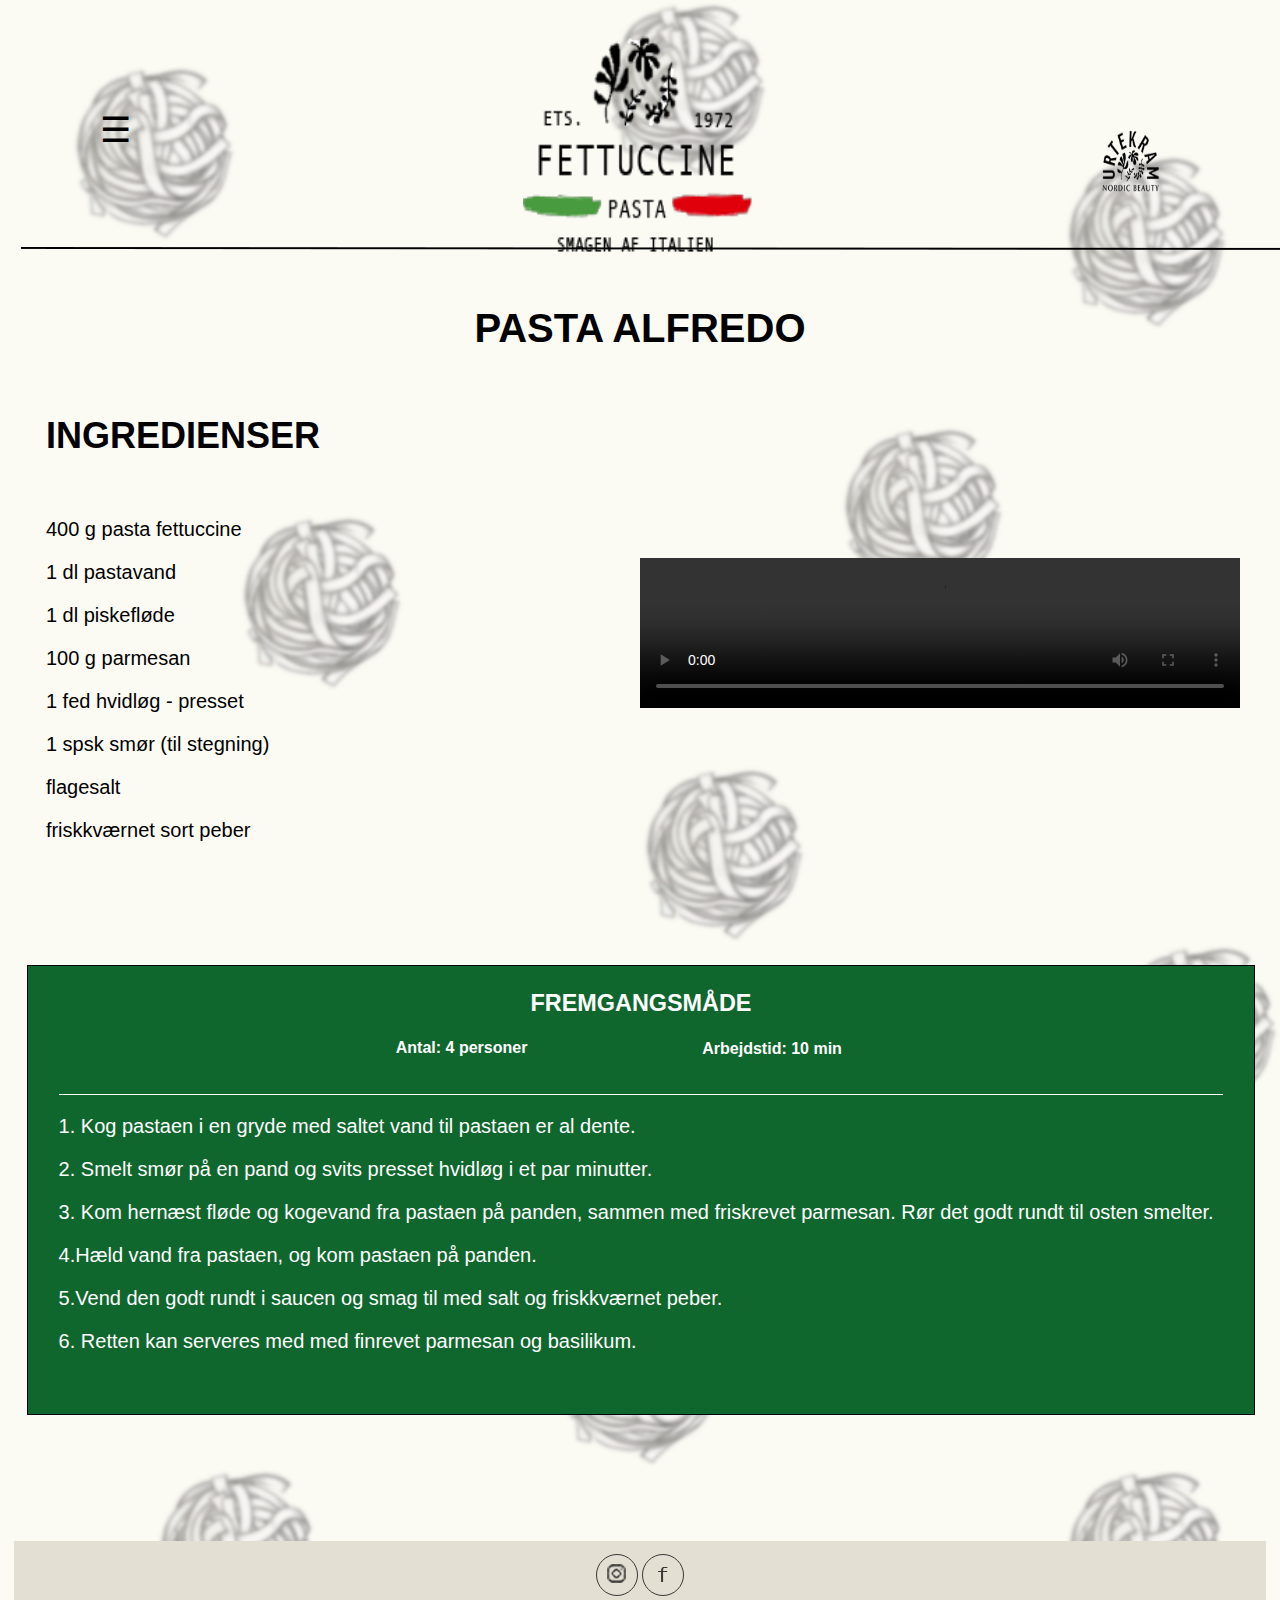
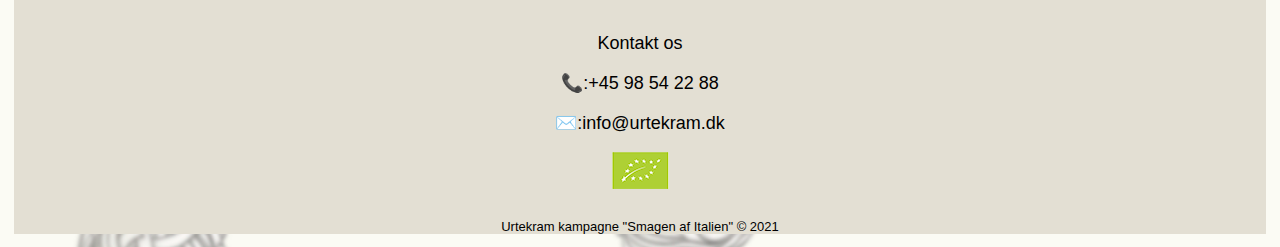
==== Alfredo.html @ b3728e4c "github" ====
<!DOCTYPE html>
<html lang="da">

<head>
	<meta charset="utf-8">

	<title> Pasta Fettuccine - smagen af Italien</title>
	<meta name="author" content="Sophia Lehrskov">

  <!-- SEO -->
	<meta name="description" content="Pasta Fettuccine smagen af Italien, er en kampagne side der indeholder opskfiter, og information om Urtekrams pasta fettuccine">
  <meta name="keywords" content="pasta, pasta fettucine, italien, urtekram, økologi, bæredygtighed, bæredygtig, carbonara, parmesan, piskefløde, tomater, fløde, hvidløg, salt, peber, tilbehør, dolomitterne, italien, bjerge,linje">


	<meta name="viewport" content="width=device-width, initial-scale=1.0">

  <!-- link til sidens css -->
	<link rel="stylesheet" href="CSS/opskift.css">

	<!-- favicon = ikon i faneblad / browser -->
	<link rel="icon" type="image/png" href="image/favicon1.png" />
</head>



<header>

      <!-- her begynder headeren, som består af sidens logo og brugerbar, i venstre side samt urtekrams logo i højre -->

<!--burgerbar-->
<div class="dropdown">
  <button class="dropbtn">☰</button>
  <div class="dropdown-content">
    <a href="index.html">Forside</a>
  </div>
</div>

<!-- Logo på siden -->
<div class="logo">
	  <a href="index.html">
	<img class="logo" src="image/logo.png" alt="pasta fettuccine" width="230" height="240">
</a>
</div>

<!-- Logo på siden mobil -->
<div class="logomobil">
	  <a href="index.html">
	<img class="logomobil" src="image/logo.png" alt="pasta fettuccine" width="120" height="125">
</a>
</div>


<!-- Logo på siden tablet -->
<div class="logotab">
	<a href="index.html">
	<img class="logotab" src="image/logo.png" alt="pasta fettuccine" width="190" height="195">
	</a>
</div>


<!-- Link til urtekram -->
<div class="urtekram">
  <a href="https://www.urtekram.dk">
<img class="logo" src="image/urtekram1.png" alt="urtekram" width="65" height="70">
</a>
</div>

<!-- Link til urtekram mpb-->
<div class="urtekrammob">
  <a href="https://www.urtekram.dk">
<img class="urtekrammob" src="image/urtekram1.png" alt="urtekram" width="45" height="50">
</a>
</div>


</header>

<div class="linje">
  <img src="image/linje.png" alt="linje" >
</div>


<div class="linjemob">
  <img src="image/linjemob.png" alt="linje" >
</div>

<div class="linjetab">
  <img src="image/linjetab.png" alt="linje" >
</div>


<div class="linjet">
  <img src="image/linjet.png" alt="linje" >
</div>



<body>

	<!-- her starter hjemmesidens body-->

<div class="overskift">
	<h1>PASTA ALFREDO</h1>
</div>

<!--Video af opskift mob -->
<div class="videomob">
	<video width="350" controls>
	  <source src="alfredo.mp4" type="video/mp4">
	  <source src="alfredo.ogg" type="video/ogg">
	  Your browser does not support HTML video.
	</video>
</div>

<!--Video af opskift tablet lodret -->
<div class="videotab">
	<video width="700" controls>
	  <source src="alfredo.mp4" type="video/mp4">
	  <source src="alfredo.ogg" type="video/ogg">
	  Your browser does not support HTML video.
	</video>
</div>

<!--Video af opskift tablet vandret -->
<div class="videot">
	<video width="900" controls>
	  <source src="alfredo.mp4" type="video/mp4">
	  <source src="alfredo.ogg" type="video/ogg">
	  Your browser does not support HTML video.
	</video>
</div>

<div class="opskift">
	<div class="ingredienser">
		<h2>INGREDIENSER</h2>
	</div>
	<p>400 g pasta fettuccine</p>
	<p>1 dl pastavand</p>
	<p>1 dl piskefløde</p>
	<p>100 g parmesan</p>
	<p>1 fed hvidløg - presset</p>
	<p>1 spsk smør (til stegning)</p>
	<p>flagesalt</p>
	<p>friskkværnet sort peber</p>
</div>




<!--Video af opskift -->
<div class="video">
	<video width="600" controls>
	  <source src="alfredo.mp4" type="video/mp4">
	  <source src="alfredo.ogg" type="video/ogg">
	  Your browser does not support HTML video.
	</video>
</div>


<!--fremgangsmåde-->

<div class="fremgangsmåde">
	<div class="frem">
		<h3>FREMGANGSMÅDE</h3>
	</div>
	<div class="tid">
		<h4>Arbejdstid: 10 min</h4>
	</div>
	<div class="pers">
		<h4>Antal: 4 personer</h4>
	</div>
	<div class="tekst">
		<p>1. Kog pastaen i en gryde med saltet vand til pastaen er al dente.</p>
		<p>2. Smelt smør på en pand og svits presset hvidløg i et par minutter.</p>
		<p>3. Kom hernæst fløde og kogevand fra pastaen på panden, sammen med friskrevet parmesan. Rør det godt rundt til osten smelter.</p>
		<p>4.Hæld vand fra pastaen, og kom pastaen på panden.</p>
		<p>5.Vend den godt rundt i saucen og smag til med salt og friskkværnet peber.</p>
		<p>6. Retten kan serveres med med finrevet parmesan og basilikum.</p>

	</div>

</div>


  <!-- Hjemmesidens footer -->

	<div class="footer-basic">
		<footer>
			<div class="social">
				<a href="https://www.instagram.com/urtekram/"><img src="image/insta.png" alt="urtekram"></a>
				<a href="https://www.facebook.com/urtekram/"><img src="image/facebook.png" alt="urtekram"></a>
			</div>

			<ul class="list-inline">
				<li class="list-inline-item"><p> Kontakt os</p></li>
					<li class="list-inline-item"><p> 📞:+45 98 54 22 88 </p></li>
						<li class="list-inline-item"><p>  ✉️:info@urtekram.dk</p></li>

						<div class="mærke">
							<a href="https://ec.europa.eu/info/food-farming-fisheries/farming/organic-farming"><img src="image/mærke.png" alt="urtekram"> </a>
						</div>

			</ul>
			<p class="copyright">Urtekram kampagne "Smagen af Italien" © 2021</p>
		</footer>
			</div>

  </body>



</html>
---- CSS/opskift.css ----
/*farver*/
:root{
  --baggrund:#fbfbf4;
  --tekstbox: #e3dfd3;
}

.wrap{
  width: 100%;
}

/* Smooth scroll */
html {
  scroll-behavior: smooth;
}

/*baggrunds billede*/
body{
  background-color: var(--baggrund);
  background-image: url("../image/baggrund1.png");
  background-size: contain;
  font-family: "Andale Mono", sans-serif;
}

/*drop down menu bar*/

.dropbtn {
  background-color: #0000;
  color: black;
  padding: 38px;
  font-size: 35px;
  border: none;
  margin-top: 60%;
  margin-left: 50%;
}

.dropdown {

  display: inline-block;
}

.dropdown-content {
  display: none;
  position: absolute;
  background-color: #fbfbf4;
  min-width: 38px;
  box-shadow: 0px 8px 16px 0px rgba(0,0,0,0.2);
  z-index: 10;
}

.dropdown-content a {
  color: black;
  padding: 20px 10px;
  text-decoration: none;
  display: block;
}

.dropdown-content a:hover {background-color: #fbfbf4;}

.dropdown:hover .dropdown-content {display: block;}

.dropdown:hover .dropbtn {background-color: #fbfbf4;}

/*placering af logo*/
.logo{
  margin-left: 23%;
  margin-top: -13%;

}

/*placering af logo tablet vandret*/
.logotab{
  margin-left:22%;
  margin-top: -25%;

}

/*placering af logo tab*/
.logomobil{
  margin-left:18%;
  margin-top: -26%;

}

/*placering af link til urtekram*/
.urtekram{
  margin-left: 82%;
  margin-top: -11%;

}

/*placering af link til urtekram mob*/

.urtekrammob{
  margin-left: 55%;
  margin-top: -17%;
}

/*placering af linje*/
.linje{

  margin-left: 1%;
  margin-right: 2%;
  margin-top: 16.5%;
}

/*placering af linje*/

.linjemob{
  margin-top: 5%;
}

/*placering af linje tab*/

.linjetab{
  margin-top: 4%;
  margin-left: 1.5%;
}


/*Styling af overskift*/
.overskift{
  text-align: center;
  margin-top: 2%;
  font-size: 20px;

}

/*Styling af opskiften*/
.opskift{
  margin-left: 10%;
  font-size: 18px;
  margin-bottom: -5%;
}

.ingredienser{
  font-size: 19px;
  margin-top: 2%;

}

/*Styling af video*/
.video{
  margin-left: 50%;
  margin-top: -24%;

}

/*Styling af video*/
.video1{
  margin-left: 50%;
  margin-top: -21%;

}

/*Styling af video*/
.video2{
  margin-left: 50%;
  margin-top: -30.3%;

}

/*Styling af video mob*/
.videomob{
  margin-top: 10%;
  margin-left: 1%;
}

/*Styling af video tablet lodret*/
.videotab{
  margin-left: 7%;
  margin-bottom: 5%;
  }

}

/*Styling af video tablet vandret*/
.videot{
  margin-right: 10%;

}

/*Styling af fremgangsmåde*/
.fremgangsmåde{
  background-color: #10672e;
  margin-top: 10% ;
  margin-bottom: 10%;
  border-top: 1px solid black;
  border-bottom: 1px solid black;
  border-left: 1px solid black;
  border-right: 1px solid black;
  font-family: "Andale Mono", sans-serif;
  color: white;


}

.frem{
  text-align: center;
  font-size: 20px;
}

.tid{
  margin-left: 55%;

}

.pers{
  margin-left: 30%;
  margin-top: -3.3%;
  margin-bottom: 3%;

}

.tekst{
  margin-left: 2.5%;
  margin-right: 2.5%;
  margin-bottom: 5%;
  border-top: 1px solid white;
}
/*styling af footer*/

.footer-basic{
  background-color: var(--tekstbox);
  margin-left: 0.5%;
  margin-right: 0.5%;


}

.footer-basic ul {
  padding: 0;
  list-style:none;
  text-align:center;
  font-size:18px;


}

.footer-basic li {
  padding:0 10px;
}

.footer-basic ul a {
  color:inherit;
  text-decoration:none;
  opacity:5;
}

.footer-basic ul a:hover {
  opacity:1;
}

.footer-basic .social {
  text-align:center;
  padding-bottom:1%;
}

.footer-basic .social > a {
  font-size:20px;
  width:40px;
  height:40px;
  line-height:42px;
  display:inline-block;
  text-align:center;
  border-radius:50%;
  border:1px solid black;
  margin-top: 1%;
  margin-bottom: 0.5%;
  color:inherit;
  opacity:0.75;
}

.footer-basic .social > a:hover {
  opacity:5;
}


.footer-basic .copyright {
  margin-top:0.5%;
  text-align:center;
  font-size:13px;
  color:black;
  margin-top: 2%;
  font-family: "Andale Mono", sans-serif;
}

/*scrollbar*/

/* width */
::-webkit-scrollbar {
  width: 7px;
}

/* Track */
::-webkit-scrollbar-track {
  background: white;
}

/* Handle */
::-webkit-scrollbar-thumb {
  background: black;
}

/* Handle on hover */
::-webkit-scrollbar-thumb:hover {
  background: #555;
}


/* Responsive layout - Mobilenhed*/
      @media screen and (max-width: 600px){

        /*drop down menu bar*/

        .dropbtn {
          background-color: #0000;
          color: black;
          padding: 15px;
          font-size: 20px;
          border: none;
          margin-top: 80%;
          margin-left: 17%;

        }

        .dropdown {
          display: inline-block;



        }

        .dropdown-content {
          display: none;
          position: absolute;
          background-color: #fbfbf4;
          min-width: 20px;
          box-shadow: 0px 8px 16px 0px rgba(0,0,0,0.2);
          z-index: 10;
        }

        .dropdown-content a {
          color: black;
          padding: 15px 7px;
          text-decoration: none;
          display: block;
          font-size: 10px;
        }

        body{
          background-image: url("../image/baggrundmobil.png");
          background-size:
        }

        .logo{
          display: none;
        }

        .logomobil{
          display: block;
        }

        .logotab{
          display: none;
        }


        .urtektam{
          display: none;
        }

        .urtektammob{
          display: block;
        }

        .linje{
          display:none;
        }

        .linjemob{
          display: block;
        }

        .linjetab{
          display: none;
        }


        .linjet{
          display: none;
      }

        .overskift{
          text-align: center;
          font-size: 18px;
        }

        /*Styling af video*/
        .video{
          display: none;
        }
        /*Styling af video*/
        .video1{
          display: none;
        }
        /*Styling af video*/
        .video2{
          display: none;
        }

        .videomob{
          margin-top: 10%;
          margin-left: 1%;

        }

        .videotab{
        display: none;

        }

        .videot{
          display: none;
          }




        .ingredienser{
          margin-right: 40%;
          margin-bottom: 10%;
          font-size: 16px;
          margin-top: 20%;
        }

        .opskift{
          margin-left: 2%;
          margin-top: 5%;
          font-size: 15px;



        }


        /*Styling af fremgangsmåde*/
        .fremgangsmåde{
          background-color: #10672e;
          margin-top: 20%;
          margin-bottom: 13%;
          border-top: 1px solid black;
          border-bottom: 1px solid black;
          border-left: 1px solid black;
          border-right: 1px solid black;
          font-family: "Andale Mono", sans-serif;
          font-size: 15px;


        }

        .frem{
          text-align: center;
          font-size: 20px;
        }

        .tid{
          margin-left: 26%;


        }

        .pers{
          margin-left: 29%;
          margin-top: -3.3%;
          margin-bottom: 3%;

        }

        .tekst{

          margin-left: 4%;
          margin-right: 2.5%;
          margin-bottom: 5%;
          border-top: 1px solid white;
        }


      }

      /* Responsive layout lodret - tablet*/
          @media only screen and (min-width: 600px){

            body{
              background-image: url("../image/tablet.png");
              background-size:
            }

            .logo{
              display: none;
            }

            .logomobil{
              display: none;
            }

            .logotab{
              display: block;
            }


            /*placering af link til urtekram*/
            .urtekram{
              margin-left: 82%;
              margin-top: 11%;

            }

            .urtektammob{
              display: none;
            }

            .urtektamtab{
              display: block;
            }


            .linje{
              display:none;
            }

            .linjemob{
              display: none;
            }

            .linjetab{
              display: block;
            }

            .linjet{
              display: none;
            }

            .videomob{
              display: none;
            }


            .video{
              display: none;
            }
            .video1{
              display: none;
            }
            .video2{
              display: none;
            }

            .videotab{
              margin-left: 7%;
              margin-bottom: 5%;
            }

            .videot{
              display: none;
            }


            .ingredienser{
              margin-right: 40%;
              margin-bottom: 5%;
              font-size: 24px;
              margin-top: 20%;
            }

            .opskift{
              margin-left: 3%;
              margin-top: 5%;
              font-size: 20px;

                    }


            /*Styling af fremgangsmåde*/
            .fremgangsmåde{
              background-color: #10672e;
              margin-top: 10% ;
              margin-bottom: 10%;
              border-top: 1px solid black;
              border-bottom: 1px solid black;
              border-left: 1px solid black;
              border-right: 1px solid black;
              font-family: "Andale Mono", sans-serif;
              color: white;
              width: 97%;
              margin-left: 1.5%;


            }

            .frem{
              text-align: center;
              font-size: 24px;
            }

            .tid{
              margin-left: 38%;


            }

            .pers{
              margin-left: 38%;
              margin-top: -2%;
              margin-bottom: 3%;

            }

            .tekst{

              margin-left: 4%;
              margin-right: 2.5%;
              margin-bottom: 5%;
              border-top: 1px solid white;
              font-size: 20px;
            }


      }


                /* Responsive layout vandret - tablet*/
                    @media only screen and (min-width: 1024px) {

                      .logotab{
                        margin-top: -19%;
                        margin-left: 24%;
                      }

                      /*placering af link til urtekram*/
                      .urtekram{
                        margin-left: 82%;
                        margin-top: 12%;

                      }

                      .linjetab{
                        display: none;
                      }

                      .linjet{
                        display: block;
                        margin-top: 4%;
                      }


                      .videomob{
                        display: none;
                        }


                      .video{
                        display: none;
                        }
                      .video1{
                          display: none;
                        }
                      .video2{
                         display: none;
                        }

                    .videotab{
                          display: none;
                        }

                        .videot{
                          display: block;
                          margin-left: 5%;
                          margin-bottom: 2%;
                          margin-top: 5%;
                        }


                                    /*Styling af fremgangsmåde*/
                                    .fremgangsmåde{
                                      background-color: #10672e;
                                      margin-top: 10% ;
                                      margin-bottom: 10%;
                                      border-top: 1px solid black;
                                      border-bottom: 1px solid black;
                                      border-left: 1px solid black;
                                      border-right: 1px solid black;
                                      font-family: "Andale Mono", sans-serif;
                                      color: white;
                                      width: 97%;
                                      margin-left: 1.5%;


                                    }

                                    .frem{
                                      text-align: center;
                                      font-size: 24px;
                                    }

                                    .tid{
                                      margin-left: 40%;


                                    }

                                    .pers{
                                      margin-left: 40%;
                                      margin-top: -2%;
                                      margin-bottom: 3%;

                                    }

                                    .tekst{

                                      margin-left: 4%;
                                      margin-right: 2.5%;
                                      margin-bottom: 5%;
                                      border-top: 1px solid white;
                                      font-size: 20px;
                                    }



                        }

      /* Responsive layout - storskærm*/
        @media screen and (min-width: 1200px){

          .logo{
            display: block;
          }

          .logomobil{
            display: none;
          }

          .logotab{
            display: none;
          }


          /*placering af link til urtekram*/
          .urtekram{
            margin-left: 82%;
            margin-top: -11%;

          }

          .urtektammob{
            display: none;
          }

          .linje{
            display: block;
          }

          .linjemob{
            display: none;
          }

          .linjetab{
            display: none;
          }

          .linjet{
            display: none;
          }

          .overskrift{
            text-align: center;


          }

          /*Styling af video*/
          .video{
            display: block;


          }

          /*Styling af video*/
          .video1{
            display: block;

          }

          /*Styling af video*/
          .video2{
            display: block;
          }

          .videomob{
            display: none;
          }

            .videotab{
              display: none;
              }

              .videot{
                display: none;
                }

                .ingredienser{


                  margin-top: 5%;
                }

                .opskift{
                  margin-left: 3%;
                  margin-top: 5%;
                  font-size: 20px;

                        }



                /*Styling af fremgangsmåde*/
                .fremgangsmåde{
                  background-color: #10672e;
                  margin-top: 20% ;
                  margin-bottom: 10%;
                  border-top: 1px solid black;
                  border-bottom: 1px solid black;
                  border-left: 1px solid black;
                  border-right: 1px solid black;
                  font-family: "Andale Mono", sans-serif;
                  color: white;


                }

                .frem{
                  text-align: center;
                  font-size: 20px;
                }

                .tid{
                  margin-left: 55%;

                }

                .pers{
                  margin-left: 30%;
                  margin-top: -3.3%;
                  margin-bottom: 3%;

                }

                .tekst{
                  margin-left: 2.5%;
                  margin-right: 2.5%;
                  margin-bottom: 5%;
                  border-top: 1px solid white;
                }







        }
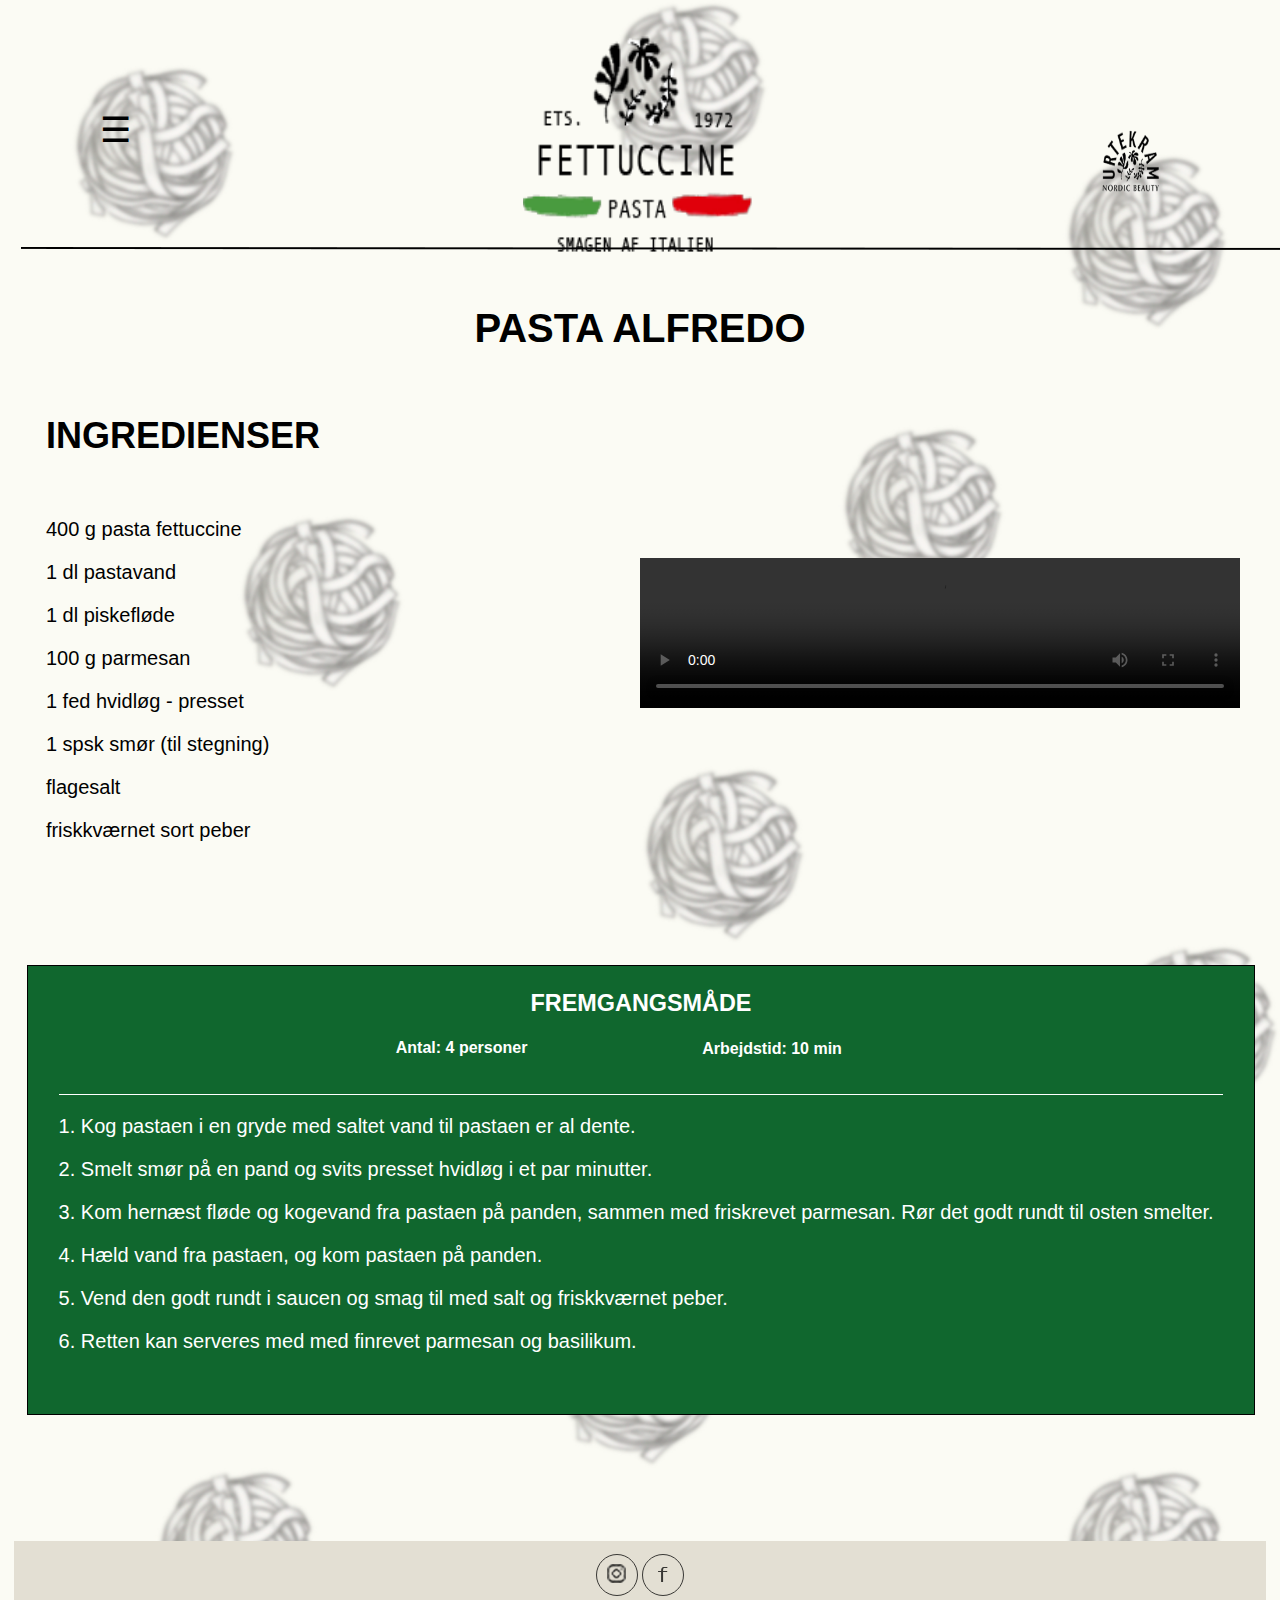
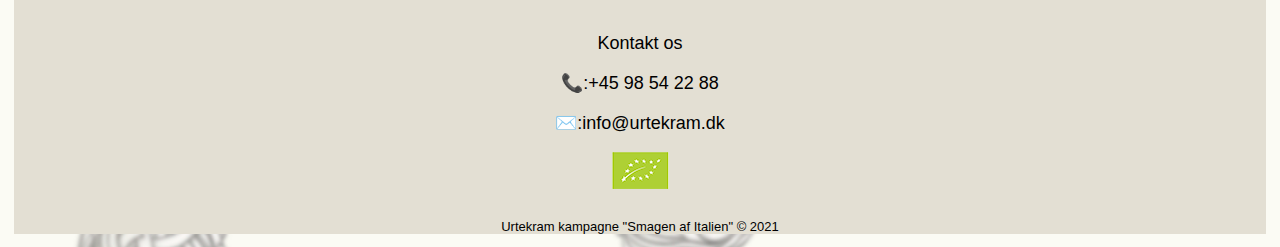
==== commit 65f55ae7: "git" ====
--- a/Alfredo.html
+++ b/Alfredo.html
@@ -173,8 +173,8 @@
 		<p>1. Kog pastaen i en gryde med saltet vand til pastaen er al dente.</p>
 		<p>2. Smelt smør på en pand og svits presset hvidløg i et par minutter.</p>
 		<p>3. Kom hernæst fløde og kogevand fra pastaen på panden, sammen med friskrevet parmesan. Rør det godt rundt til osten smelter.</p>
-		<p>4.Hæld vand fra pastaen, og kom pastaen på panden.</p>
-		<p>5.Vend den godt rundt i saucen og smag til med salt og friskkværnet peber.</p>
+		<p>4. Hæld vand fra pastaen, og kom pastaen på panden.</p>
+		<p>5. Vend den godt rundt i saucen og smag til med salt og friskkværnet peber.</p>
 		<p>6. Retten kan serveres med med finrevet parmesan og basilikum.</p>
 
 	</div>
